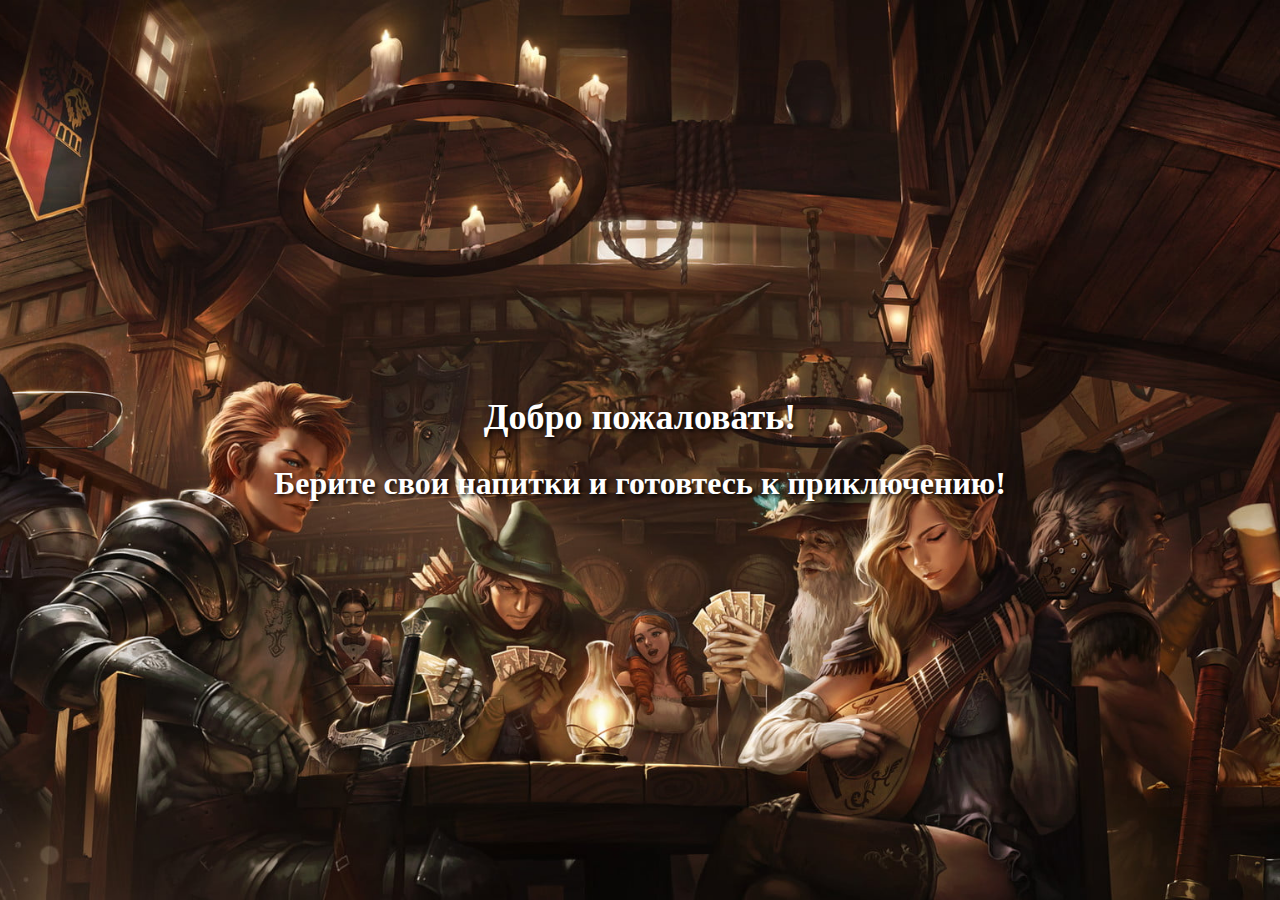
==== pages/index.html @ 05ce722c "hello2" ====
<!DOCTYPE html>
<html>
<head>
    <title>Landing Page</title>
    <style>
body {
    margin: 0;
    padding: 0;
    display: flex;
    justify-content: center;
    align-items: center;
    height: 100vh;
    cursor: pointer;
    background-image: url(../backgrounds/background_LandingPage.jpg); /* Set your background image */
    background-repeat: repeat;
    background-attachment: fixed; /* Fixed background image */
    background-position: center;
    background-size: cover; /* Cover the entire viewport */
}
        .landing-content {
            text-align: center;
        }

        h1 {
            font-size: 36px;
            color: #ffffff;
             text-shadow: 2px 2px 4px #000000;
        }
        h2 {
            font-size: 32px;
            color:  #ffffff;
            text-shadow: 2px 2px 4px #000000;
        }

    </style>
</head>
<body>
    <div class="landing-content">
        <h1>Добро пожаловать!</h1>
        <h2>Берите свои напитки и готовтесь к приключению!</h2>
    </div>

    <script>
        // Event listener for click and parallax effect
        document.body.addEventListener("click", function() {
            window.location.href = "CharInfo.html";
        });
    
        document.addEventListener("mousemove", function(event) {
            const centerX = window.innerWidth / 2;
            const centerY = window.innerHeight / 2;
            const moveX = (centerX - event.clientX) / 30; // Reverse the direction by subtracting
            const moveY = (centerY - event.clientY) / 30; // Reverse the direction by subtracting
    
            document.body.style.backgroundPositionX = `${moveX}px`;
            document.body.style.backgroundPositionY = `${moveY}px`;
        });
    </script>
</body>
</html>
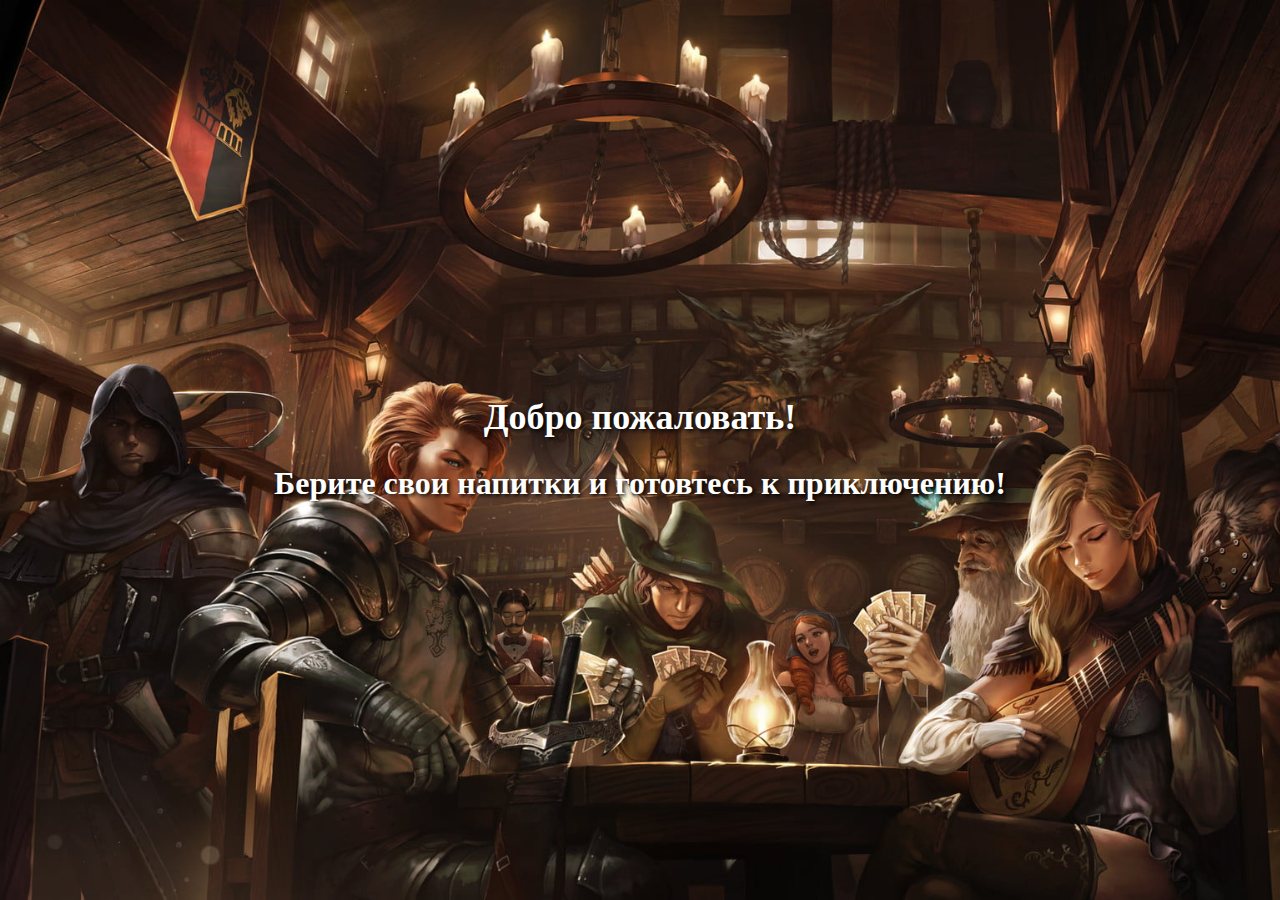
==== commit 1385c3b8: "added player icons that have good hovered state and css stylesheet" ====
--- a/pages/index.html
+++ b/pages/index.html
@@ -14,7 +14,7 @@
     background-image: url(../backgrounds/background_LandingPage.jpg); /* Set your background image */
     background-repeat: repeat;
     background-attachment: fixed; /* Fixed background image */
-    background-position: center;
+    background-position: absolute;
     background-size: cover; /* Cover the entire viewport */
 }
         .landing-content {
